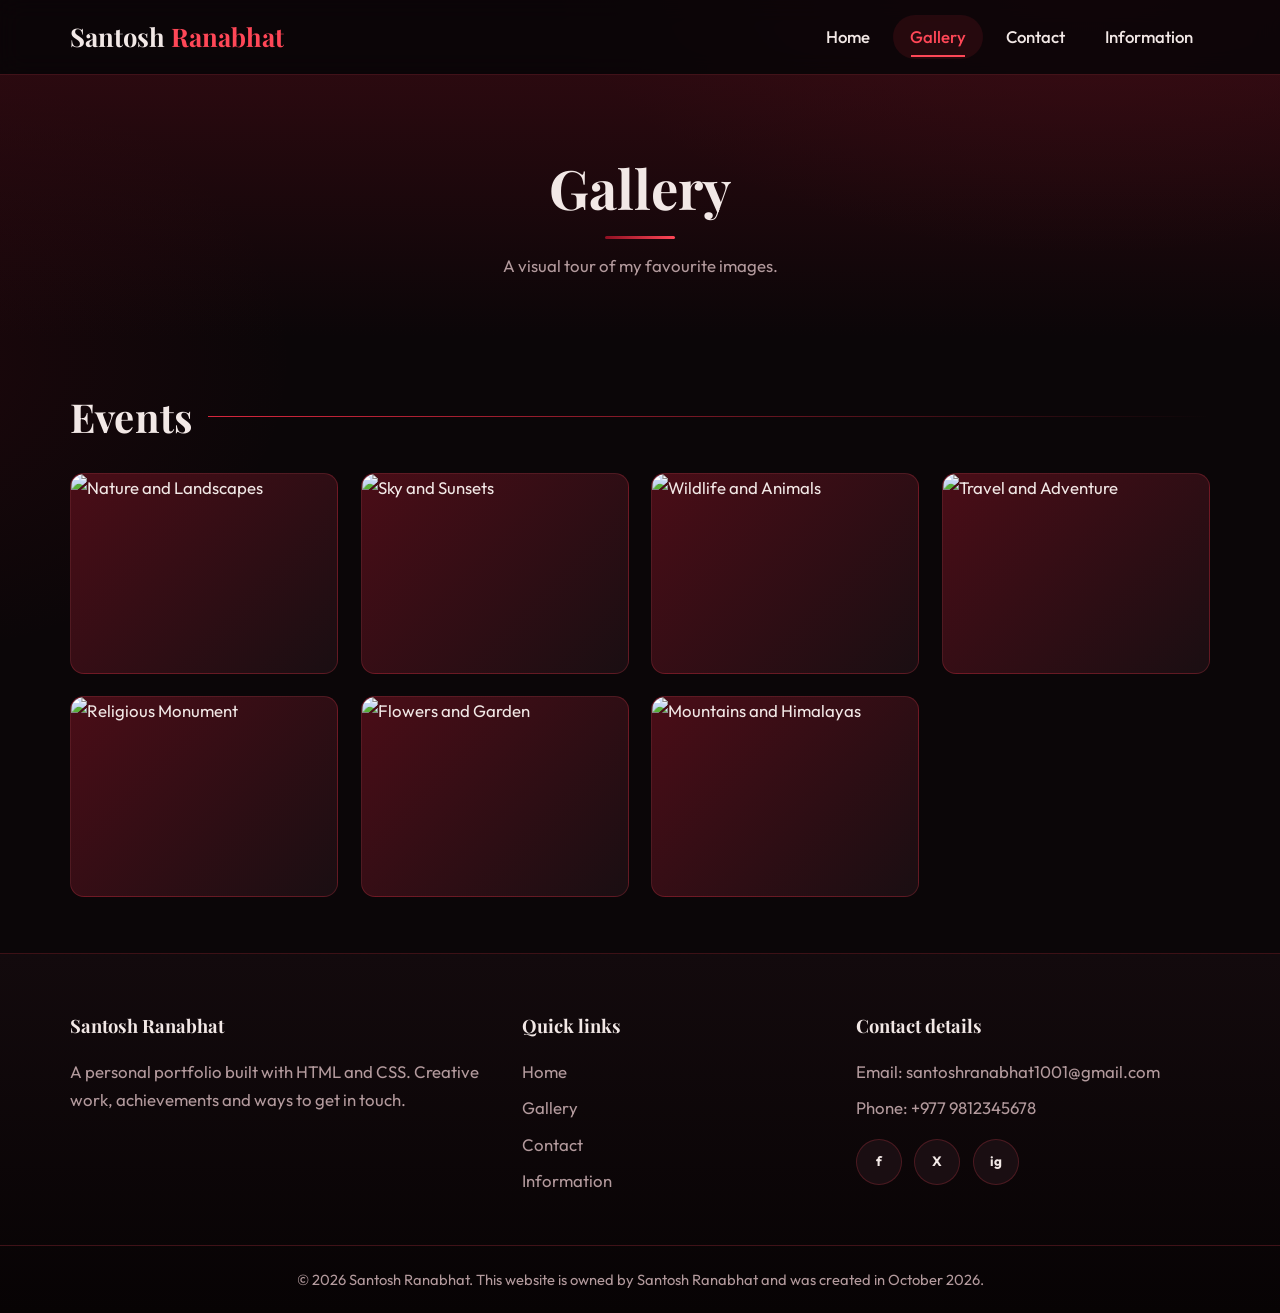
==== gallery.html @ af0f6795 "Add files via upload" ====
<!DOCTYPE html>
<html lang="en">
<head>
  <meta charset="UTF-8">
  <meta name="viewport" content="width=device-width, initial-scale=1.0">
  <meta name="description" content="Photo gallery">
  <title>Gallery | Santosh Ranabhat Portfolio</title>
  <link rel="preconnect" href="https://fonts.googleapis.com">
  <link rel="preconnect" href="https://fonts.gstatic.com" crossorigin>
  <link href="https://fonts.googleapis.com/css2?family=Outfit:wght@400;500;600&family=Playfair+Display:ital,wght@0,600;0,700;1,600&display=swap" rel="stylesheet">
  <link rel="stylesheet" href="style.css">
</head>
<body>
  <!-- NAVBAR -->
  <header class="navbar">
    <nav class="container nav-inner" aria-label="Main navigation">
      <a href="index.html" class="logo">Santosh<span> Ranabhat</span></a>
      <input type="checkbox" id="nav-toggle" class="nav-toggle" aria-label="Toggle menu">
      <label for="nav-toggle" class="hamburger"><span></span><span></span><span></span></label>
      <ul class="nav-links">
        <li><a href="index.html">Home</a></li>
        <li><a href="gallery.html" class="active">Gallery</a></li>
        <li><a href="contact.html">Contact</a></li>
        <li><a href="information.html">Information</a></li>
      </ul>
    </nav>
  </header>

  <main>
    <div class="page-hero">
      <div class="container"><h1>Gallery</h1><div class="divider"></div><p>A visual tour of my favourite images.</p></div>
    </div>
    <section class="gallery-section">
      <div class="container">
        <h2 class="gallery-title">Events</h2>
        <div class="photo-grid">
        <figure class="photo"><img src="images\nature and landscape.webp" alt="Nature and Landscapes"><figcaption>Nature and Landscapes</figcaption></figure>
        <figure class="photo"><img src="images\Sky and Sunsets.jpg" alt="Sky and Sunsets"><figcaption>Sky and Sunsets</figcaption></figure>
        <figure class="photo"><img src="images\Wildlife and Animals.jpg" alt="Wildlife and Animals"><figcaption>Wildlife and Animals</figcaption></figure>
        <figure class="photo"><img src="images\Travel and Adventure.avif" alt="Travel and Adventure"><figcaption>Travel and Adventure</figcaption></figure>
        <figure class="photo"><img src="images\Religious Monuments.jpg" alt="Religious Monument"><figcaption>Religious Monument</figcaption></figure>
        <figure class="photo"><img src="images\Flowers and Garden.webp" alt="Flowers and Garden"><figcaption>Flowers and Garden</figcaption></figure>
        <figure class="photo"><img src="images\Mountains and himalayas.jpg" alt="Mountains and Himalayas"><figcaption>Mountains and Himalayas</figcaption></figure>
        </div>
      </div>
    </section>

  </main>

  <!-- FOOTER -->
  <footer class="footer">
    <div class="container footer-grid">
      <div>
        <h4>Santosh Ranabhat</h4>
        <p>A personal portfolio built with HTML and CSS. Creative work, achievements and ways to get in touch.</p>
      </div>
      <div>
        <h4>Quick links</h4>
        <ul>
          <li><a href="index.html">Home</a></li>
          <li><a href="gallery.html">Gallery</a></li>
          <li><a href="contact.html">Contact</a></li>
          <li><a href="information.html">Information</a></li>
        </ul>
      </div>
      <div>
        <h4>Contact details</h4>
        <ul>
          <li>Email: <a href="mailto:youremail@example.com">santoshranabhat1001@gmail.com</a></li>
          <li>Phone: <a href="tel:+9779812345678">+977 9812345678</a></li>
        </ul>
        <div class="social" style="margin-top:1rem">
          <a href="https://www.facebook.com/SantoshRanabhat001" target="_blank" rel="noopener" aria-label="Facebook">f</a>
          <a href="https://x.com/Eternalblue_22" target="_blank" rel="noopener" aria-label="Twitter">X</a>
          <a href="https://www.instagram.com/santosh_lm_10/" target="_blank" rel="noopener" aria-label="Instagram">ig</a>
        </div>
      </div>
    </div>
    <div class="footer-bottom">&copy; 2026 Santosh Ranabhat. This website is owned by Santosh Ranabhat and was created in October 2026.</div>
  </footer>
</body>
</html>
---- style.css ----
/* ==========================================================
   my-portfolio / style.css  -  dark crimson theme
   ========================================================== */
:root{
  --bg:#0b0608; --bg-2:#130a0d; --surface:#1a0e12; --surface-2:#241218;
  --red:#d7263d; --red-bright:#ff4757; --red-deep:#8e1022; --wine:#4a0d17;
  --text:#f2e8e6; --muted:#b39a9d; --line:rgba(255,71,87,.22);
  --radius:14px; --glow:0 0 22px rgba(255,71,87,.45);
  --font-head:"Playfair Display",Georgia,"Times New Roman",serif;
  --font-body:"Outfit","Segoe UI",Helvetica,Arial,sans-serif;
}
*,*::before,*::after{box-sizing:border-box;margin:0;padding:0}
html{scroll-behavior:smooth}
body{font-family:var(--font-body);background:var(--bg);color:var(--text);line-height:1.7;font-size:1.05rem;
  background-image:radial-gradient(900px 500px at 85% -5%,rgba(215,38,61,.14),transparent 60%),radial-gradient(700px 500px at -10% 40%,rgba(142,16,34,.14),transparent 60%);
  background-attachment:fixed;min-height:100vh;display:flex;flex-direction:column}
main{flex:1}
img{max-width:100%;display:block}
a{color:var(--red-bright);text-decoration:none;transition:color .25s}
a:hover{color:#fff}
h1,h2,h3{font-family:var(--font-head);line-height:1.2;letter-spacing:.2px}
h1{font-size:clamp(2.4rem,6vw,4.4rem)}
h2{font-size:clamp(1.8rem,3.4vw,2.5rem);margin-bottom:.6rem}
h3{font-size:1.3rem;margin-bottom:.4rem}
p{color:var(--muted)}
:focus-visible{outline:2px solid var(--red-bright);outline-offset:3px}
::selection{background:var(--red);color:#fff}
::-webkit-scrollbar{width:10px}::-webkit-scrollbar-track{background:var(--bg)}
::-webkit-scrollbar-thumb{background:var(--red-deep);border-radius:10px}::-webkit-scrollbar-thumb:hover{background:var(--red)}

.container{width:min(1140px,92%);margin-inline:auto}
section{padding:5rem 0}
.section-head{text-align:center;margin-bottom:3rem}
.section-head p{max-width:560px;margin:0 auto}
.divider{width:70px;height:3px;margin:1rem auto 0;border-radius:3px;background:linear-gradient(90deg,var(--red-deep),var(--red-bright))}

/* ---------- NAVBAR ---------- */
.navbar{position:sticky;top:0;z-index:100;background:rgba(11,6,8,.82);backdrop-filter:blur(12px);border-bottom:1px solid var(--line)}
.nav-inner{display:flex;align-items:center;justify-content:space-between;height:74px}
.logo{font-family:var(--font-head);font-size:1.6rem;color:var(--text);font-weight:700}
.logo span{color:var(--red-bright);transition:text-shadow .3s}
.logo:hover span{text-shadow:var(--glow)}
.nav-links{display:flex;gap:.4rem;list-style:none}
.nav-links a{position:relative;display:block;padding:.5rem 1.05rem;color:var(--text);font-weight:500;border-radius:30px;transition:background .3s,color .3s}
.nav-links a::after{content:"";position:absolute;left:50%;bottom:2px;width:0;height:2px;background:var(--red-bright);transition:width .3s,left .3s}
.nav-links a:hover::after,.nav-links a.active::after{width:60%;left:20%}
.nav-links a:hover{color:var(--red-bright)}
.nav-links a.active{color:var(--red-bright);background:rgba(215,38,61,.12)}
.nav-toggle{display:none}
.hamburger{display:none;cursor:pointer;width:42px;height:42px;border:1px solid var(--line);border-radius:10px;align-items:center;justify-content:center;flex-direction:column;gap:5px}
.hamburger span{width:20px;height:2px;background:var(--text);transition:transform .3s,opacity .3s}
.hamburger:hover{border-color:var(--red-bright)}

/* ---------- BUTTONS ---------- */
.btn{display:inline-block;position:relative;overflow:hidden;padding:.85rem 2rem;border-radius:40px;font-family:var(--font-body);font-weight:600;font-size:1rem;cursor:pointer;border:2px solid var(--red);transition:transform .25s,box-shadow .25s,color .3s;z-index:1}
.btn::before{content:"";position:absolute;inset:0;z-index:-1;transform:translateX(-101%);transition:transform .35s ease}
.btn-primary{background:linear-gradient(135deg,var(--red),var(--red-deep));color:#fff}
.btn-primary::before{background:var(--red-bright)}
.btn-primary:hover{transform:translateY(-3px);box-shadow:var(--glow);color:#fff}
.btn-primary:hover::before{transform:translateX(0)}
.btn-outline{background:transparent;color:var(--red-bright)}
.btn-outline::before{background:var(--red)}
.btn-outline:hover{color:#fff;transform:translateY(-3px);box-shadow:var(--glow)}
.btn-outline:hover::before{transform:translateX(0)}
.btn:active{transform:translateY(0) scale(.97)}
.btn-row{display:flex;gap:1rem;flex-wrap:wrap;margin-top:2rem}

/* ---------- HERO / COVER ---------- */
.hero{position:relative;min-height:88vh;display:flex;align-items:center;padding:4rem 0;overflow:hidden;
  background:linear-gradient(100deg,rgba(11,6,8,.94) 30%,rgba(74,13,23,.62)),url("images/cover.jpg") center/cover no-repeat,linear-gradient(135deg,var(--wine),var(--bg))}
.hero::after{content:"";position:absolute;width:520px;height:520px;right:-140px;top:-140px;border-radius:50%;background:radial-gradient(circle,rgba(255,71,87,.3),transparent 65%);animation:pulse 6s ease-in-out infinite}
.hero-content{position:relative;z-index:2;max-width:680px}
.hero-tag{display:inline-block;padding:.3rem 1rem;border:1px solid var(--line);border-radius:30px;color:var(--red-bright);font-size:.9rem;margin-bottom:1.2rem;animation:fadeUp .9s .1s both}
.hero h1{animation:fadeUp .9s .25s both}
.hero h1 em{font-style:italic;color:var(--red-bright);text-shadow:var(--glow)}
.hero p{font-size:1.15rem;margin-top:1.2rem;animation:fadeUp .9s .4s both}
.hero .btn-row{animation:fadeUp .9s .55s both}
.page-hero{padding:5rem 0 3.5rem;text-align:center;background:linear-gradient(180deg,rgba(74,13,23,.5),transparent)}
.page-hero p{max-width:560px;margin:.8rem auto 0}
.page-hero h1{font-size:clamp(2.2rem,5vw,3.4rem);animation:fadeUp .8s both}

/* ---------- CARDS / GRIDS ---------- */
.grid{display:grid;gap:1.6rem}
.grid-3{grid-template-columns:repeat(auto-fit,minmax(270px,1fr))}
.grid-2{grid-template-columns:repeat(auto-fit,minmax(320px,1fr))}
.card{background:linear-gradient(160deg,var(--surface-2),var(--surface));border:1px solid var(--line);border-radius:var(--radius);padding:1.8rem;transition:transform .35s,border-color .35s,box-shadow .35s}
.card:hover{transform:translateY(-8px);border-color:var(--red-bright);box-shadow:0 14px 34px rgba(215,38,61,.25)}
.card .icon{width:54px;height:54px;border-radius:14px;display:grid;place-items:center;font-size:1.5rem;background:rgba(215,38,61,.15);margin-bottom:1rem;transition:transform .4s,background .3s}
.card:hover .icon{transform:rotate(-8deg) scale(1.1);background:var(--red)}

.welcome{display:grid;grid-template-columns:1.1fr 1fr;gap:3rem;align-items:center}
.welcome-img{aspect-ratio:4/5;border-radius:var(--radius);border:1px solid var(--line);overflow:hidden;background:linear-gradient(135deg,var(--wine),var(--surface));box-shadow:12px 12px 0 var(--red-deep);transition:box-shadow .4s,transform .4s}
.welcome-img:hover{box-shadow:6px 6px 0 var(--red);transform:translate(4px,4px)}
.welcome-img img{width:100%;height:100%;object-fit:cover}
.stats{display:flex;gap:2.4rem;margin-top:1.8rem;flex-wrap:wrap}
.stat strong{display:block;font-family:var(--font-head);font-size:2.2rem;color:var(--red-bright)}
.stat span{color:var(--muted);font-size:.9rem}

/* ---------- EVENTS ---------- */
.event{display:flex;gap:1.3rem;align-items:center;background:var(--surface);border:1px solid var(--line);border-left:4px solid var(--red);border-radius:var(--radius);padding:1.3rem 1.5rem;margin-bottom:1.2rem;transition:transform .3s,background .3s,border-left-width .3s}
.event:hover{transform:translateX(8px);background:var(--surface-2);border-left-width:9px}
.date-box{min-width:78px;text-align:center;padding:.6rem;border-radius:12px;background:linear-gradient(160deg,var(--red),var(--red-deep));color:#fff;line-height:1.2}
.date-box b{display:block;font-size:1.8rem;font-family:var(--font-head)}
.date-box small{font-size:.8rem}
.event h3{margin:0}
.event p{font-size:.95rem}

/* ---------- SOCIAL ---------- */
.social{display:flex;gap:.8rem;flex-wrap:wrap}
.social a{width:46px;height:46px;border-radius:50%;display:grid;place-items:center;border:1px solid var(--line);color:var(--text);font-weight:700;font-size:.85rem;background:var(--surface);transition:transform .3s,background .3s,box-shadow .3s,border-color .3s}
.social a:hover{background:var(--red);border-color:var(--red-bright);color:#fff;transform:translateY(-5px) rotate(8deg);box-shadow:var(--glow)}
.social-band{text-align:center;background:linear-gradient(135deg,rgba(142,16,34,.35),rgba(11,6,8,0));border-block:1px solid var(--line)}
.social-band .social{justify-content:center;margin-top:1.4rem}

/* ---------- GALLERY ---------- */
.gallery-section{padding:3.5rem 0}
.gallery-title{display:flex;align-items:center;gap:1rem;margin-bottom:2rem}
.gallery-title::after{content:"";flex:1;height:1px;background:linear-gradient(90deg,var(--red),transparent)}
.photo-grid{display:grid;grid-template-columns:repeat(auto-fit,minmax(240px,1fr));gap:1.4rem}
.photo{position:relative;margin:0;border-radius:var(--radius);overflow:hidden;border:1px solid var(--line);background:linear-gradient(135deg,var(--wine),var(--surface));aspect-ratio:4/3;cursor:pointer}
.photo img{width:100%;height:100%;object-fit:cover;transition:transform .6s ease,filter .4s}
.photo:hover img{transform:scale(1.12);filter:brightness(.55) saturate(1.2)}
.photo figcaption{position:absolute;left:0;right:0;bottom:0;padding:1.6rem 1.1rem 1rem;background:linear-gradient(0deg,rgba(11,6,8,.95),transparent);color:var(--text);font-weight:500;transform:translateY(60%);opacity:.0;transition:transform .4s,opacity .4s}
.photo:hover figcaption{transform:translateY(0);opacity:1}
.photo::after{content:"";position:absolute;inset:0;border-radius:var(--radius);box-shadow:inset 0 0 0 0 var(--red-bright);transition:box-shadow .35s;pointer-events:none}
.photo:hover::after{box-shadow:inset 0 0 0 3px var(--red-bright)}

/* ---------- TABLE (Information) ---------- */
.table-wrap{overflow-x:auto;border-radius:var(--radius);border:1px solid var(--line);background:var(--surface)}
table{width:100%;border-collapse:collapse;min-width:520px}
th,td{padding:1.05rem 1.4rem;text-align:left;border-bottom:1px solid var(--line)}
th{width:34%;color:var(--red-bright);font-weight:600;background:rgba(215,38,61,.08)}
td{color:var(--text)}
tr{transition:background .25s}
tbody tr:hover{background:rgba(215,38,61,.14)}
tr:last-child th,tr:last-child td{border-bottom:none}
.table-title{background:linear-gradient(135deg,var(--red),var(--red-deep));color:#fff!important;font-family:var(--font-head);font-size:1.2rem;width:auto}
.skill{margin-bottom:1.3rem}
.skill-top{display:flex;justify-content:space-between;margin-bottom:.4rem;font-weight:500}
.bar{height:10px;border-radius:10px;background:var(--surface-2);overflow:hidden}
.bar i{display:block;height:100%;border-radius:10px;background:linear-gradient(90deg,var(--red-deep),var(--red-bright));width:0;animation:grow 1.6s .3s forwards}

/* ---------- FORM ---------- */
.contact-wrap{display:grid;grid-template-columns:1fr 1.6fr;gap:2.4rem;align-items:start}
.info-list{list-style:none;margin-top:1.4rem}
.info-list li{display:flex;gap:.9rem;align-items:flex-start;padding:.9rem 0;border-bottom:1px solid var(--line);color:var(--text)}
.info-list li span{color:var(--red-bright);font-size:1.2rem}
form.form{background:linear-gradient(160deg,var(--surface-2),var(--surface));border:1px solid var(--line);border-radius:var(--radius);padding:2.2rem}
.form-row{display:grid;grid-template-columns:1fr 1fr;gap:1.2rem}
.field{margin-bottom:1.2rem}
.field label{display:block;margin-bottom:.4rem;font-weight:500;font-size:.95rem}
.field input[type=text],.field input[type=tel],.field input[type=email],.field select,.field textarea{width:100%;padding:.85rem 1rem;background:var(--bg);color:var(--text);border:1px solid var(--line);border-radius:10px;font-family:inherit;font-size:1rem;transition:border-color .3s,box-shadow .3s,background .3s}
.field input:hover,.field select:hover,.field textarea:hover{border-color:var(--red)}
.field input:focus,.field select:focus,.field textarea:focus{outline:none;border-color:var(--red-bright);box-shadow:0 0 0 4px rgba(255,71,87,.18);background:#12090c}
.field textarea{resize:vertical;min-height:140px}
.field select option{background:var(--bg)}
.radio-group{display:flex;gap:1.4rem;flex-wrap:wrap}
.radio-group label{display:flex;align-items:center;gap:.5rem;cursor:pointer;margin:0;transition:color .25s}
.radio-group label:hover{color:var(--red-bright)}
.radio-group input{accent-color:var(--red-bright);width:18px;height:18px;cursor:pointer}
.legend{display:block;margin-bottom:.5rem;font-weight:500;font-size:.95rem}

/* ---------- FOOTER ---------- */
.footer{margin-top:auto;background:linear-gradient(180deg,var(--bg-2),#070304);border-top:1px solid var(--line);padding:3.5rem 0 0}
.footer-grid{display:grid;grid-template-columns:1.4fr 1fr 1.2fr;gap:2.4rem}
.footer h4{font-family:var(--font-head);font-size:1.15rem;margin-bottom:1rem;color:var(--text)}
.footer ul{list-style:none}
.footer li{margin-bottom:.5rem;color:var(--muted)}
.footer ul a{color:var(--muted);display:inline-block;transition:color .25s,transform .25s}
.footer ul a:hover{color:var(--red-bright);transform:translateX(6px)}
.footer-bottom{margin-top:2.6rem;padding:1.3rem 0;text-align:center;border-top:1px solid var(--line);color:var(--muted);font-size:.92rem}

/* ---------- ANIMATIONS ---------- */
@keyframes fadeUp{from{opacity:0;transform:translateY(28px)}to{opacity:1;transform:translateY(0)}}
@keyframes pulse{0%,100%{transform:scale(1);opacity:.7}50%{transform:scale(1.18);opacity:1}}
@keyframes grow{to{width:var(--w)}}
.reveal{animation:fadeUp .9s both}

/* ---------- RESPONSIVE ---------- */
@media (max-width:860px){
  .hamburger{display:flex}
  .nav-links{position:absolute;top:74px;left:0;right:0;flex-direction:column;background:rgba(11,6,8,.97);padding:0 4%;max-height:0;overflow:hidden;transition:max-height .45s ease,padding .45s;border-bottom:1px solid var(--line)}
  .nav-links a{padding:.9rem 1rem}
  .nav-toggle:checked ~ .nav-links{max-height:360px;padding:1rem 4%}
  .nav-toggle:checked ~ .hamburger span:nth-child(1){transform:translateY(7px) rotate(45deg)}
  .nav-toggle:checked ~ .hamburger span:nth-child(2){opacity:0}
  .nav-toggle:checked ~ .hamburger span:nth-child(3){transform:translateY(-7px) rotate(-45deg)}
  .welcome,.contact-wrap,.footer-grid{grid-template-columns:1fr}
  .form-row{grid-template-columns:1fr}
  section{padding:3.5rem 0}
  .event{flex-direction:column;align-items:flex-start}
}
@media (prefers-reduced-motion:reduce){*{animation:none!important;transition:none!important}.bar i{width:var(--w)}}
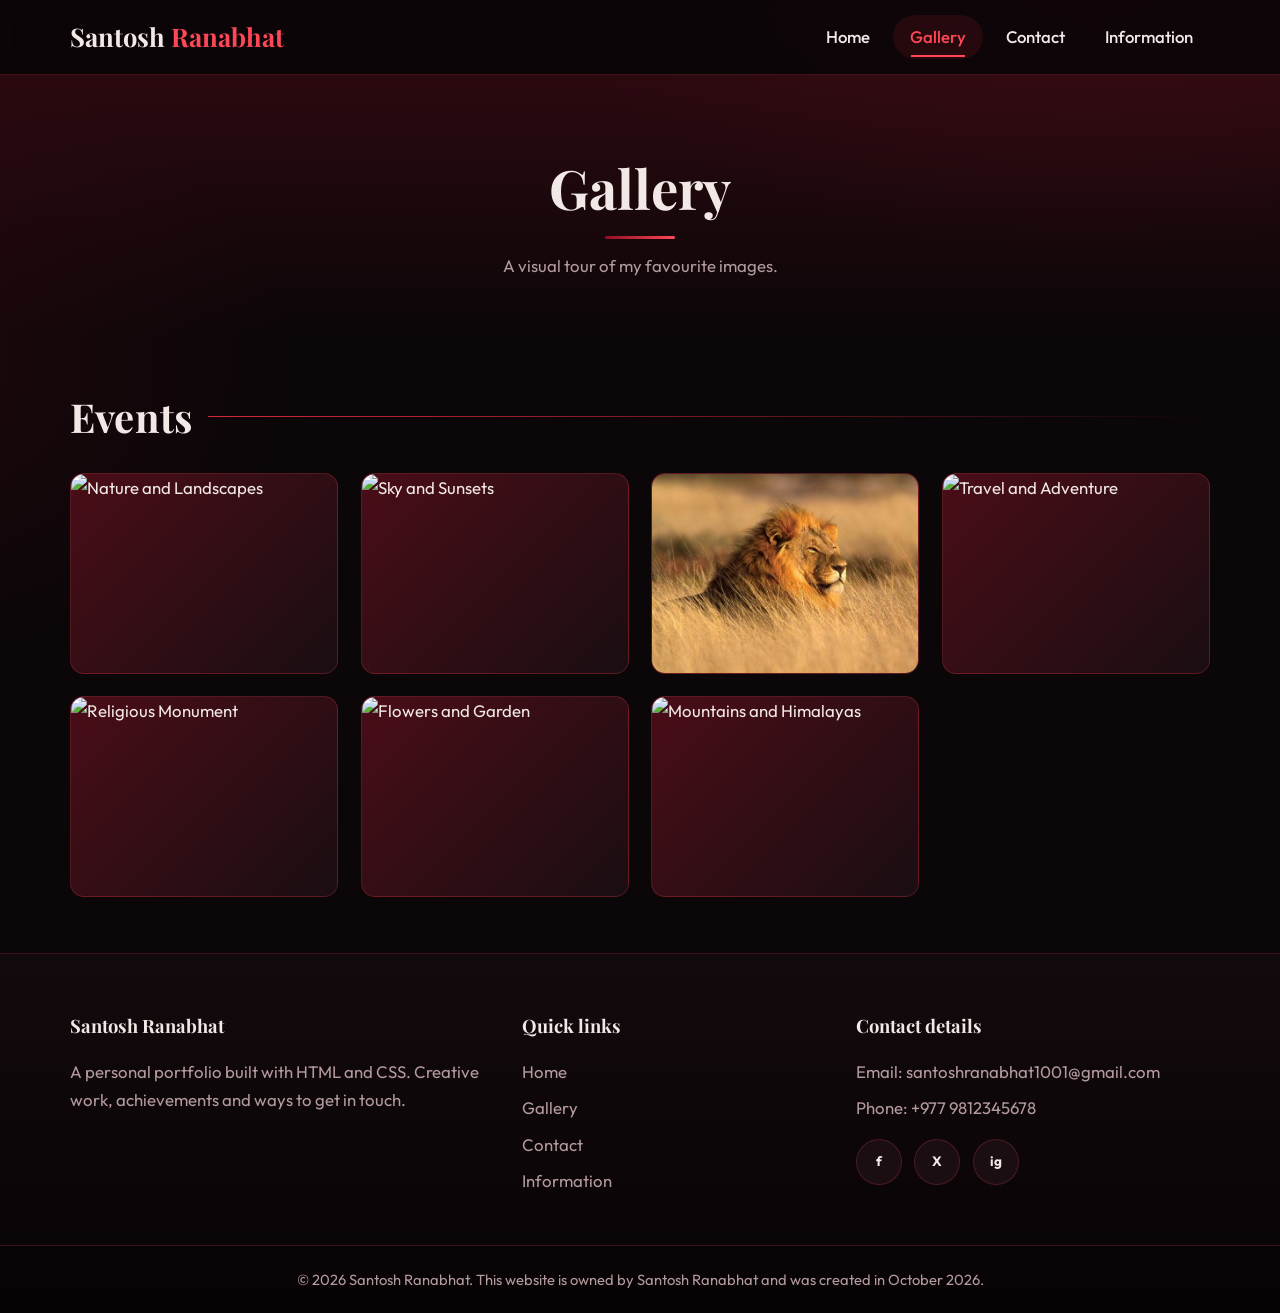
==== commit c6d1ebe8: "Update gallery.html" ====
--- a/gallery.html
+++ b/gallery.html
@@ -36,7 +36,7 @@
         <div class="photo-grid">
         <figure class="photo"><img src="images\nature and landscape.webp" alt="Nature and Landscapes"><figcaption>Nature and Landscapes</figcaption></figure>
         <figure class="photo"><img src="images\Sky and Sunsets.jpg" alt="Sky and Sunsets"><figcaption>Sky and Sunsets</figcaption></figure>
-        <figure class="photo"><img src="images\Wildlife and Animals.jpg" alt="Wildlife and Animals"><figcaption>Wildlife and Animals</figcaption></figure>
+        <figure class="photo"><img src="Wildlife and Animals.jpg" alt="Wildlife and Animals"><figcaption>Wildlife and Animals</figcaption></figure>
         <figure class="photo"><img src="images\Travel and Adventure.avif" alt="Travel and Adventure"><figcaption>Travel and Adventure</figcaption></figure>
         <figure class="photo"><img src="images\Religious Monuments.jpg" alt="Religious Monument"><figcaption>Religious Monument</figcaption></figure>
         <figure class="photo"><img src="images\Flowers and Garden.webp" alt="Flowers and Garden"><figcaption>Flowers and Garden</figcaption></figure>
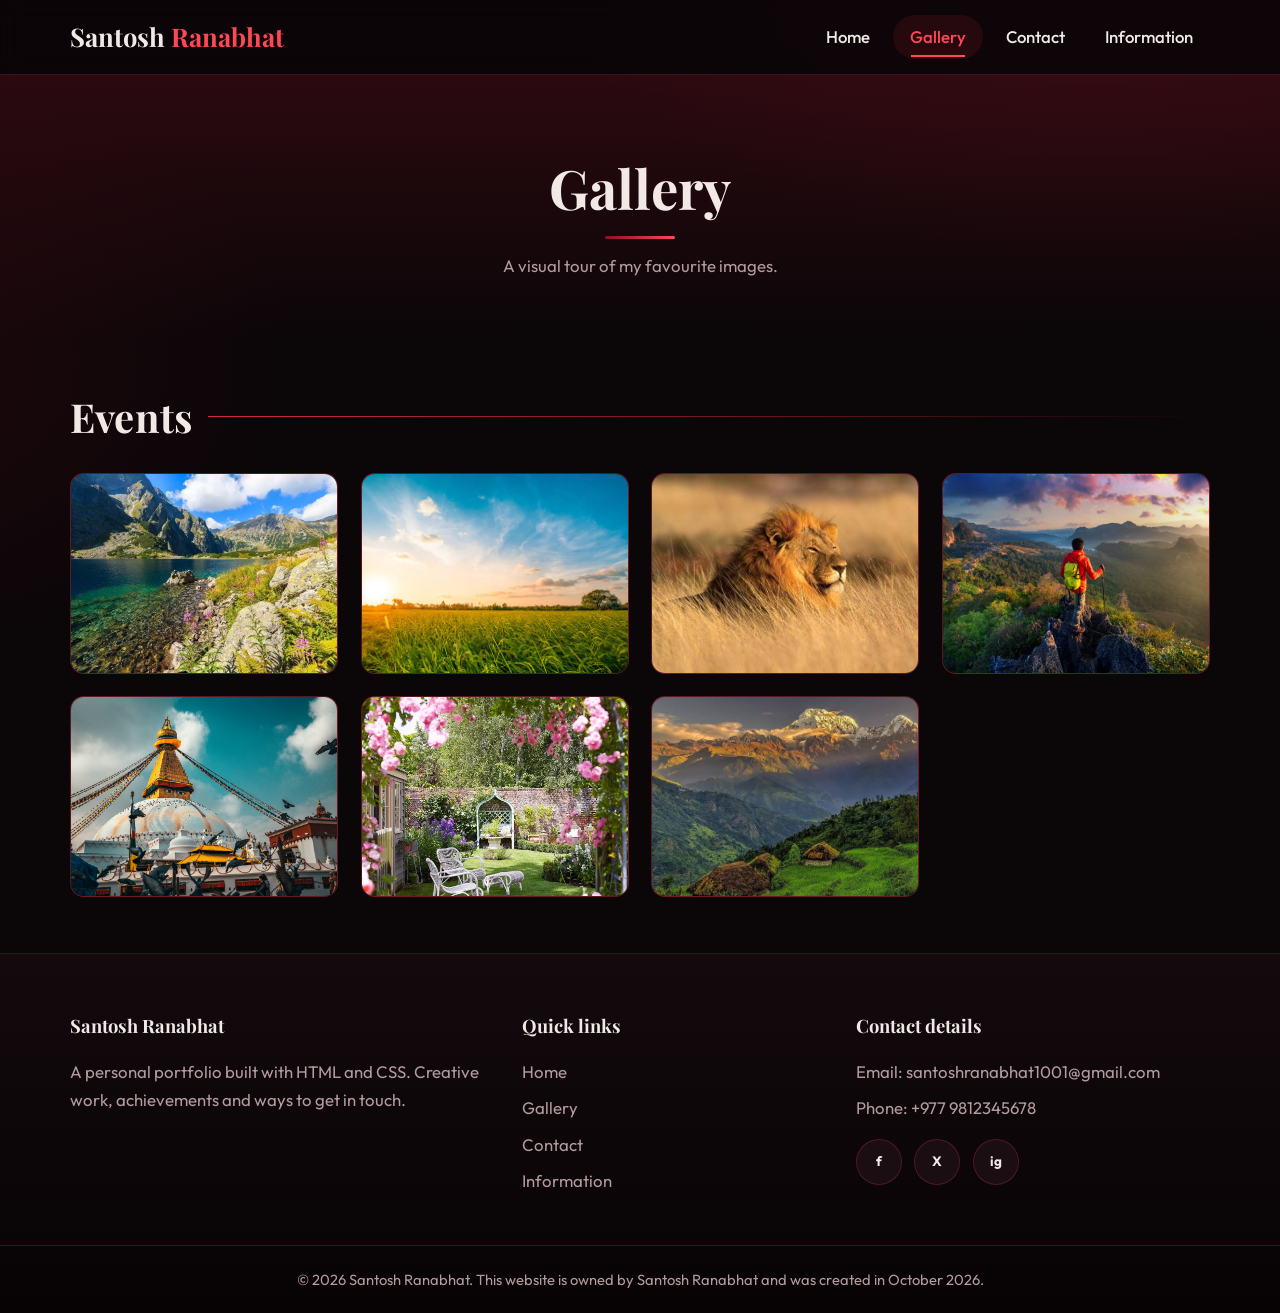
==== commit 9ce9244a: "Update gallery.html" ====
--- a/gallery.html
+++ b/gallery.html
@@ -34,13 +34,13 @@
       <div class="container">
         <h2 class="gallery-title">Events</h2>
         <div class="photo-grid">
-        <figure class="photo"><img src="images\nature and landscape.webp" alt="Nature and Landscapes"><figcaption>Nature and Landscapes</figcaption></figure>
-        <figure class="photo"><img src="images\Sky and Sunsets.jpg" alt="Sky and Sunsets"><figcaption>Sky and Sunsets</figcaption></figure>
+        <figure class="photo"><img src="nature and landscape.webp" alt="Nature and Landscapes"><figcaption>Nature and Landscapes</figcaption></figure>
+        <figure class="photo"><img src="Sky and Sunsets.jpg" alt="Sky and Sunsets"><figcaption>Sky and Sunsets</figcaption></figure>
         <figure class="photo"><img src="Wildlife and Animals.jpg" alt="Wildlife and Animals"><figcaption>Wildlife and Animals</figcaption></figure>
-        <figure class="photo"><img src="images\Travel and Adventure.avif" alt="Travel and Adventure"><figcaption>Travel and Adventure</figcaption></figure>
-        <figure class="photo"><img src="images\Religious Monuments.jpg" alt="Religious Monument"><figcaption>Religious Monument</figcaption></figure>
-        <figure class="photo"><img src="images\Flowers and Garden.webp" alt="Flowers and Garden"><figcaption>Flowers and Garden</figcaption></figure>
-        <figure class="photo"><img src="images\Mountains and himalayas.jpg" alt="Mountains and Himalayas"><figcaption>Mountains and Himalayas</figcaption></figure>
+        <figure class="photo"><img src="Travel and Adventure.avif" alt="Travel and Adventure"><figcaption>Travel and Adventure</figcaption></figure>
+        <figure class="photo"><img src="Religious Monuments.jpg" alt="Religious Monument"><figcaption>Religious Monument</figcaption></figure>
+        <figure class="photo"><img src="Flowers and Garden.webp" alt="Flowers and Garden"><figcaption>Flowers and Garden</figcaption></figure>
+        <figure class="photo"><img src="Mountains and himalayas.jpg" alt="Mountains and Himalayas"><figcaption>Mountains and Himalayas</figcaption></figure>
         </div>
       </div>
     </section>
